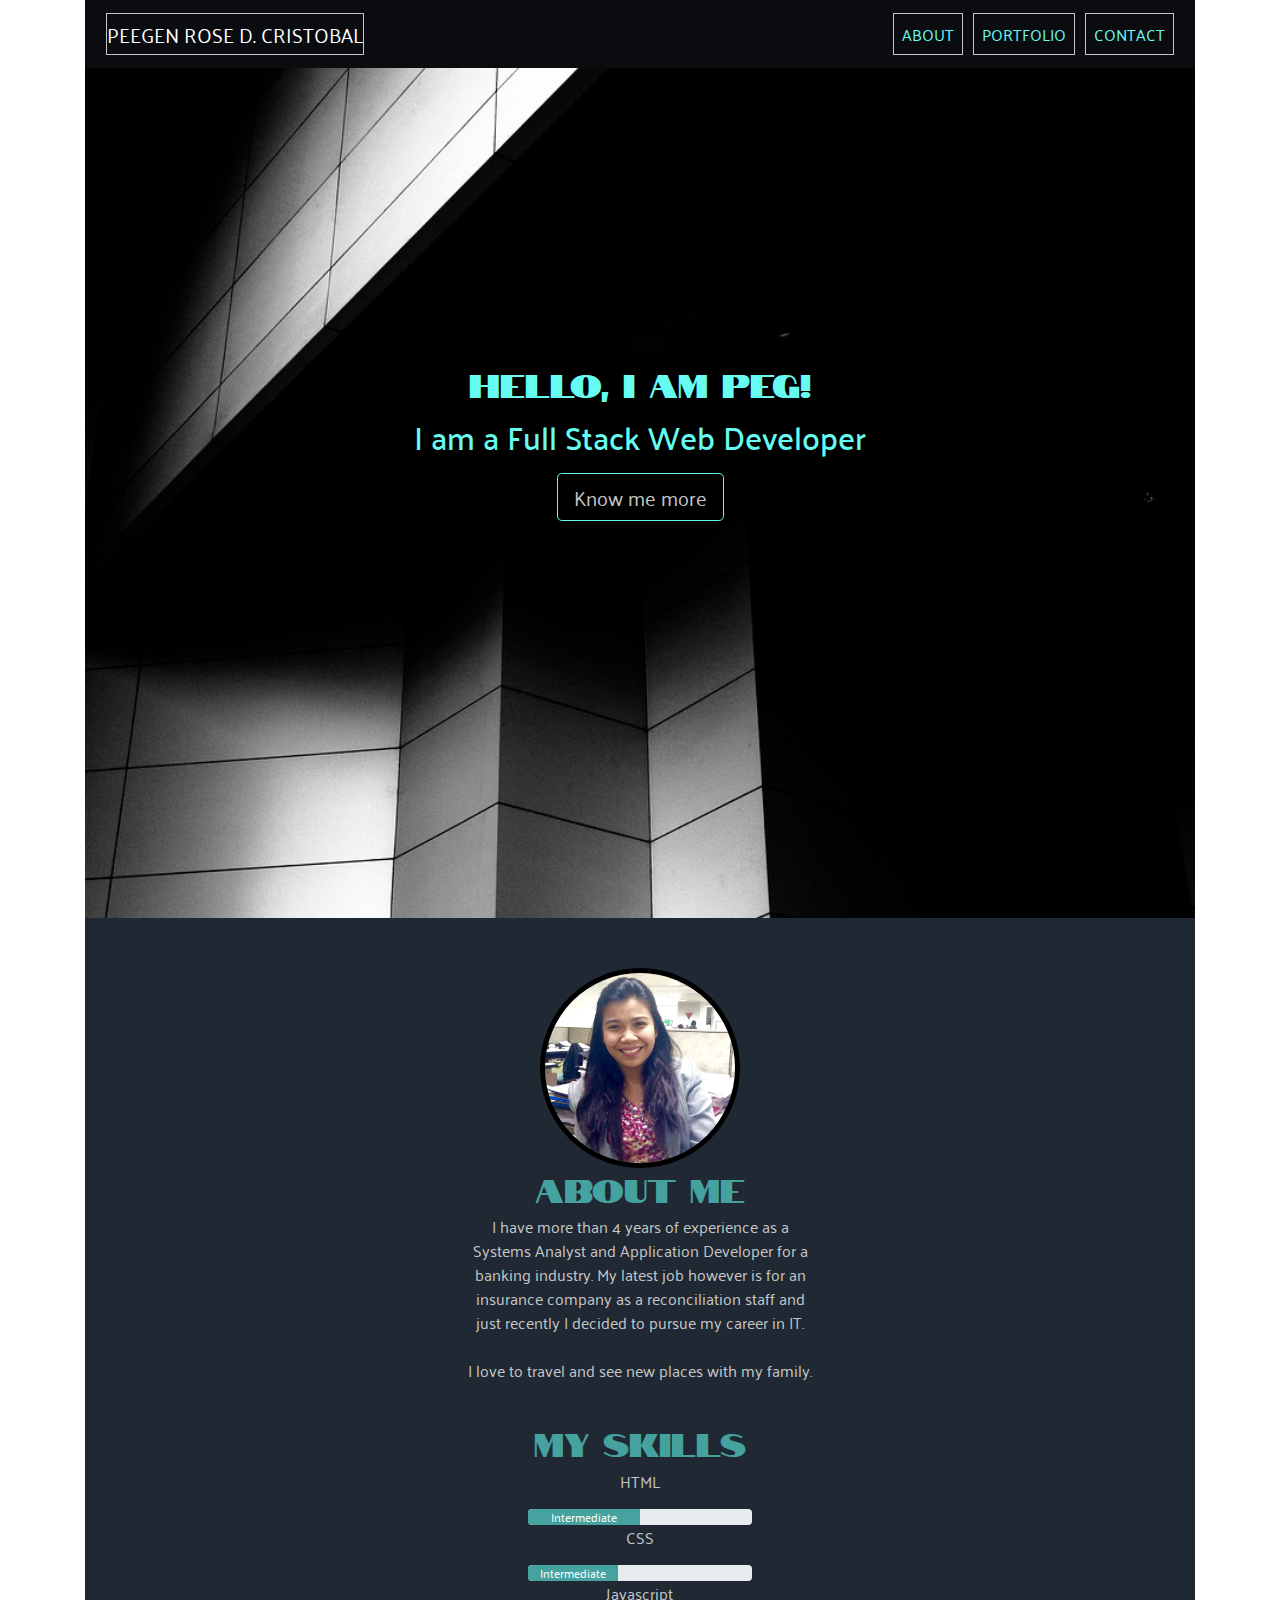
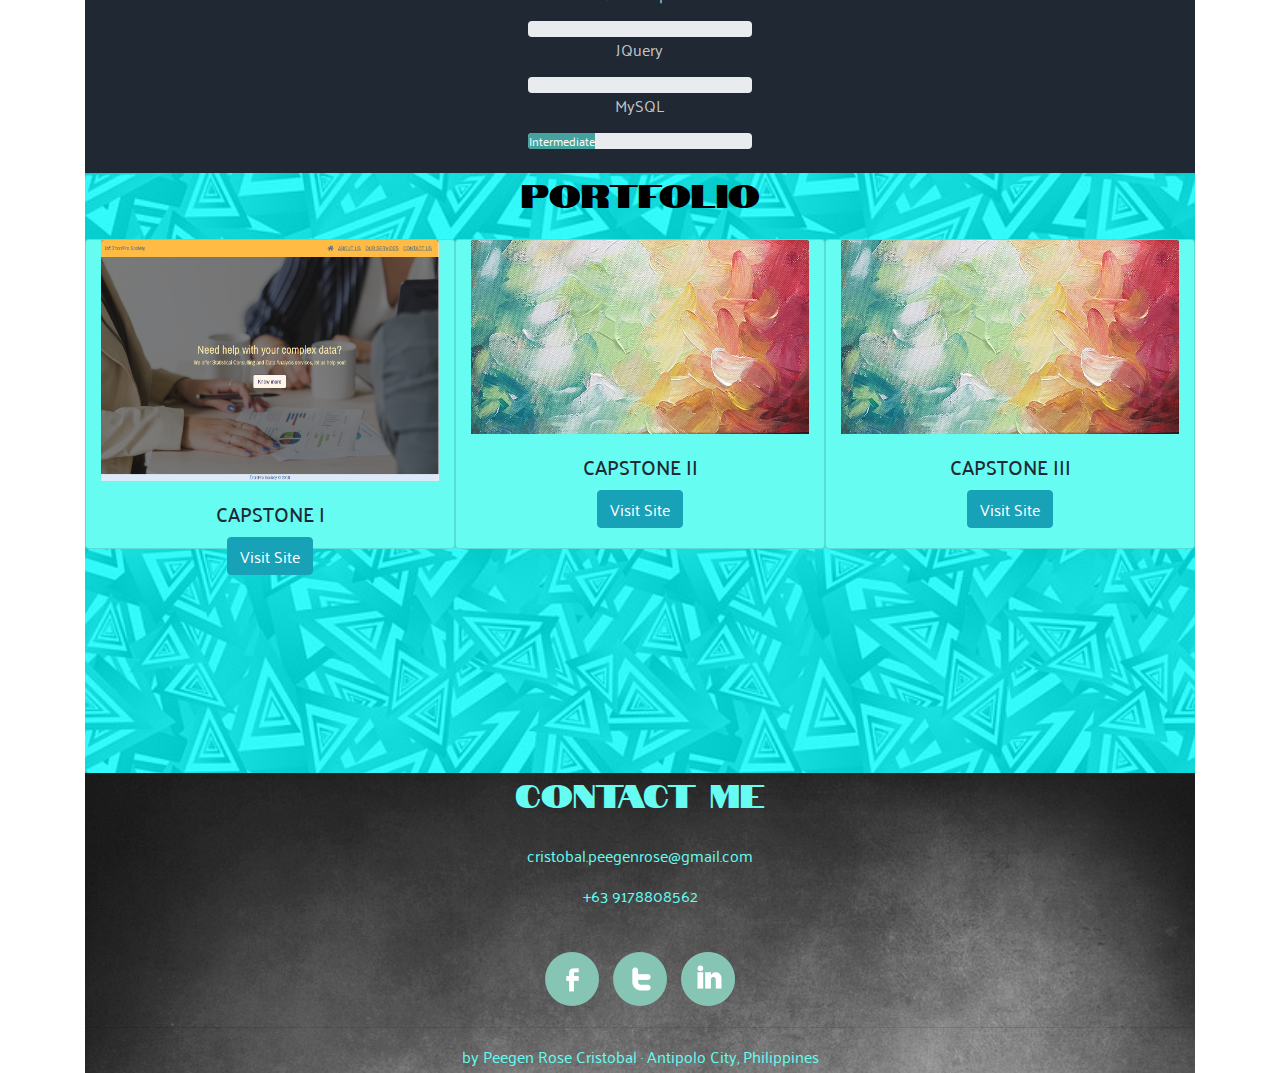
==== index.html @ 83a3d002 "First commit" ====
<!DOCTYPE html>
<html>
<head>
	<meta charset="utf-8">
	<meta name="viewport" content="width=device-width, initial-scale=1.0, maximum-scale=1.0">
	<meta http-equiv="X-UA-Compatible" content="IE=Edge">
	<title>Peegen Rose Cristobal| Full Stack Web Developer </title>
	<link rel="stylesheet" type="text/css" href="./assets/css/style2.css">
	<link rel="stylesheet" type="text/css" href="./assets/css/bootstrap.css">	
	<script src="https://code.jquery.com/jquery-3.3.1.js" integrity="sha256-2Kok7MbOyxpgUVvAk/HJ2jigOSYS2auK4Pfzbm7uH60=" crossorigin="anonymous"></script>
	<!-- JS Popper CDN -->
	<script src="https://cdnjs.cloudflare.com/ajax/libs/popper.js/1.12.9/umd/popper.min.js" integrity="sha384-ApNbgh9B+Y1QKtv3Rn7W3mgPxhU9K/ScQsAP7hUibX39j7fakFPskvXusvfa0b4Q" crossorigin="anonymous"></script>
	<!-- Bootstrap JS -->
	<script type="text/javascript" src="./assets/js/bootstrap.js"></script>
	<link rel="stylesheet" type="text/css" href="assets/css/animate.css">
	<link href="https://fonts.googleapis.com/css?family=El+Messiri" rel="stylesheet">
	<link href="https://fonts.googleapis.com/css?family=Notable" rel="stylesheet">
	<link href="https://fonts.googleapis.com/css?family=Palanquin" rel="stylesheet">
	<link rel="stylesheet" href="https://use.fontawesome.com/releases/v5.3.1/css/all.css" integrity="sha384-mzrmE5qonljUremFsqc01SB46JvROS7bZs3IO2EmfFsd15uHvIt+Y8vEf7N7fWAU" crossorigin="anonymous">
</head>
<body>
	<div class="container">
		<nav class="navbar navbar-expand-lg navbar-dark sticky-top">
			 <a href="#landingpage" class="navbar-brand">PEEGEN ROSE D. CRISTOBAL</a>
			<button class="navbar-toggler" type="button" data-toggle="collapse" data-target="#navbarContent"><span class="navbar-toggler-icon"></span></button>
			<div class="collapse navbar-collapse" id="navbarContent">
				<ul class="navbar-nav ml-auto">
					<li class="nav-item">
						<a href="#aboutme" class="nav-link">ABOUT</a>
					</li>
					<li class="nav-item">
						<a href="#portfolio" class="nav-link">PORTFOLIO</a>
					</li>
					<li class="nav-item">
						<a href="#mainfooter" class="nav-link">CONTACT</a>
					</li>
				</ul>
			</div>
		</nav>
	
		<main id="landingpage">
			<div class="containermain">
				<h2>
					<p class="name animated fadeIn">Hello, I AM PEG!</p>
					<p>I am a Full Stack Web Developer</p>
			
			    	<p><a class="btn btn-lg btn-trans" href="#aboutme" role="button"> Know me more </a></p>
				</h2>
			</div>
  		</main>

	  	<section id="aboutme">
	  		<div class="row row2">
	  			<div class="col-lg-4 offset-lg-4">
		  			<img id="me" src="assets/images/me.jpg">
			  		<h2 class="section-title"> ABOUT ME</h2>
					<p class="about">I have more than 4 years of experience as a Systems Analyst and Application Developer for a banking industry. My latest job however is for an insurance company as a reconciliation staff and just recently I decided to pursue my career in IT.
					<br>
					<br>
					I love to travel and see new places with my family.  </p>
					<br>
					<h2 class="section-title"> MY SKILLS</h2>
					<div class="row">
						<div class="col-lg-8 offset-lg-2">
						<p>HTML</p>
							<div class="progress">
								<div class="progress-bar" style="width:50%">Intermediate</div>
							</div>
						<p>CSS</p>
							<div class="progress">
								<div class="progress-bar" style="width:40%">Intermediate</div>
							</div>
					<p>Javascript</p>
							<div class="progress">
								<div class="progress-bar" style="width:0%"></div>
							</div>
					<p>JQuery</p>
				<div class="progress">
					<div class="progress-bar" style="width:0%"></div>
				</div>
				<p>MySQL</p>
				<div class="progress">
					<div class="progress-bar" style="width:30%">Intermediate</div>
				</div>
				<br>
			</div>
			</div>

			</div>
	  	</section>

	  	<section id="portfolio">
			<div class="containerportfolio">
				<h2 class="section-title">PORTFOLIO</h2>
				<div class="card col-lg-4" >
					<img src="./assets/images/capstone1.png" class="card-img-top">
					   <div class="card-body">
						<h5 class="card-title">CAPSTONE I</h5>
						<a href="https://cristobalpeegenrose.github.io/StatProSociety/"><button class="btn btn-info" type="submit">Visit Site</button></a>
					</div>
				</div>
				<div class="card col-lg-4">
					<img src="./assets/images/background.jpg" class="card-img-top">
					<div class="card-body">
						<h5 class="card-title">CAPSTONE II</h5>
						<a href="#"><button class="btn btn-info" type="submit">Visit Site</button></a>
					</div>
				</div>
				<div class="card col-lg-4" >
					<img src="./assets/images/background.jpg" class="card-img-top">
					<div class="card-body">
						<h5 class="card-title">CAPSTONE III</h5>
						<a href="#"><button class="btn btn-info" type="submit">Visit Site</button></a>
					</div>
				</div>
			</div>
	  	</section>


  	<footer id="mainfooter">
  		<div class="containercontact">
			<h2 class="section-title">CONTACT ME</h2>
			<br>
			<p>cristobal.peegenrose@gmail.com</p>
				<p>+63 9178808562</p>
			<br>
			<a href="https://www.facebook.com"><img style="width: 64px; height: 64px;"src="./assets/images/facebook.png"></a>
			<a href="https://www.twitter.com"><img style="width: 64px; height: 64px;"src="./assets/images/twitter.png"></a>
			<a href="https://www.instagram.com"><img style="width: 64px; height: 64px;"src="./assets/images/insta.png"></a>
			<br>
			<hr>
			<p> by Peegen Rose Cristobal &middot; Antipolo City, Philippines
			</p>
		</div>
	</footer>
</div>
</body>
</html>
---- assets/css/style2.css ----
* {
	margin: 0;
	padding: 0;
	box-sizing: border-box;
	font-family: 'Palanquin', sans-serif;
}



main {

	/*background-image: url(../images/bulb.jpg);*/
	background-size: cover;
	background-repeat: no-repeat;

	height: 850px;
	background-position: center top; 
	width: 100%;
	
}

.header {
	background-color: #030B21;

}

.navbar-toggler-icon {
	color: #66FCF1;
}

#navbarContent>ul>li>a {
	color: #66FCF1;
	background-color: #0B0C10;
	margin: 5px;
	text-align: center;
	border: 1px solid #C5C6C7;
}


.navbar>.navbar-brand {

	background-color: #0B0C10;
	margin: 5px;
	text-align: center;
	border: 1px solid #C5C6C7;
}

.navbar {
	background-color: #0B0C10;
}

.container {
	width: 80%;
}

#landingpage {
	background-size: cover;
    background-image: url(../images/background1.jpg);
    background-repeat: no-repeat;
    background-position: center top;
	background-color: #041133;
	text-align: center;
}

#landingpage>.containermain >h2>p>.btn-trans {
	border: solid 1px #66FCF1;
	color: #C5C6C7;
}

#landingpage>.containermain >h2>p>.btn-trans:hover {
	background-color: #66FCF1;
	border: solid 1px #66FCF1;
	color: #0B0C10;
}


#landingpage {
/*	background-image: url(../images/background1.jpg);*/
	background-color: #0B0C10;
}



div.containermain h2 {
	color: #66FCF1;
    margin: 0;
    position: absolute;
    top: 50%;
    left: 50%;
    margin-right: -50%;
    transform: translate(-50%, -50%);
   
}

 div.containermain h2 .name, h2 { 
 	font-family: 'Notable', sans-serif;
 }

div.containerportfolio h2 {
	color: black;
	text-align: center;
}

div.containercontact{
	text-align: center;
}

#aboutme {
	color: #45A29E;
	text-align: center;
/*	background-image: url(../images/d3.jpg);*/
	background-color: #1F2833;
}

#me {
	height: 200px; 
	width: 200px;
	border-radius: 50%;
	border-style: solid;
	border-width: 5px;
	border-color: black;
	margin-top: 50px;
}

#portfolio {
	background-color: #45A29E;
	height: 600px;
	color: #1F2833;
	background-size: cover;
    background-image: url(../images/cyan.jpg);
	background-repeat: no-repeat;
    background-position: center top;
}


#portfolio>.containerportfolio>.card>.card-body>button {
	border: solid 1px #66FCF1;
	background-color: #1F2833;
}

#portfolio>.containerportfolio>.card>.card-body>button:hover {
	background-color: #66FCF1;
	border: solid 1px #66FCF1;
	color: #0B0C10;
}

#mainfooter {
	background-size: cover;
    background-image: url(../images/contact.jpg);
	background-repeat: no-repeat;
    background-position: center top;
	background-color: #C5C6C7;
	color: #66FCF1;
	height: 300px;

}

#portfolio>.containerportfolio>.card {
	margin-top: 20px;
	float: left;
	height: 310px;
	width: 400px;
	text-align: center;
	background-color: #66FCF1;
}

.card>img{
	background-color: #0B0C10;

}

.section-title {
	font-family: 'Notable', sans-serif;
}

img {
	width: 400px;
	height: 300px;

}

#aboutme>.row>div>p, #aboutme>.row>div>div>div>p{
	color: #C5C6C7;
}

#aboutme>.row>div>div>div>.progress>.progress-bar{
	background-color: #45A29E; 
}
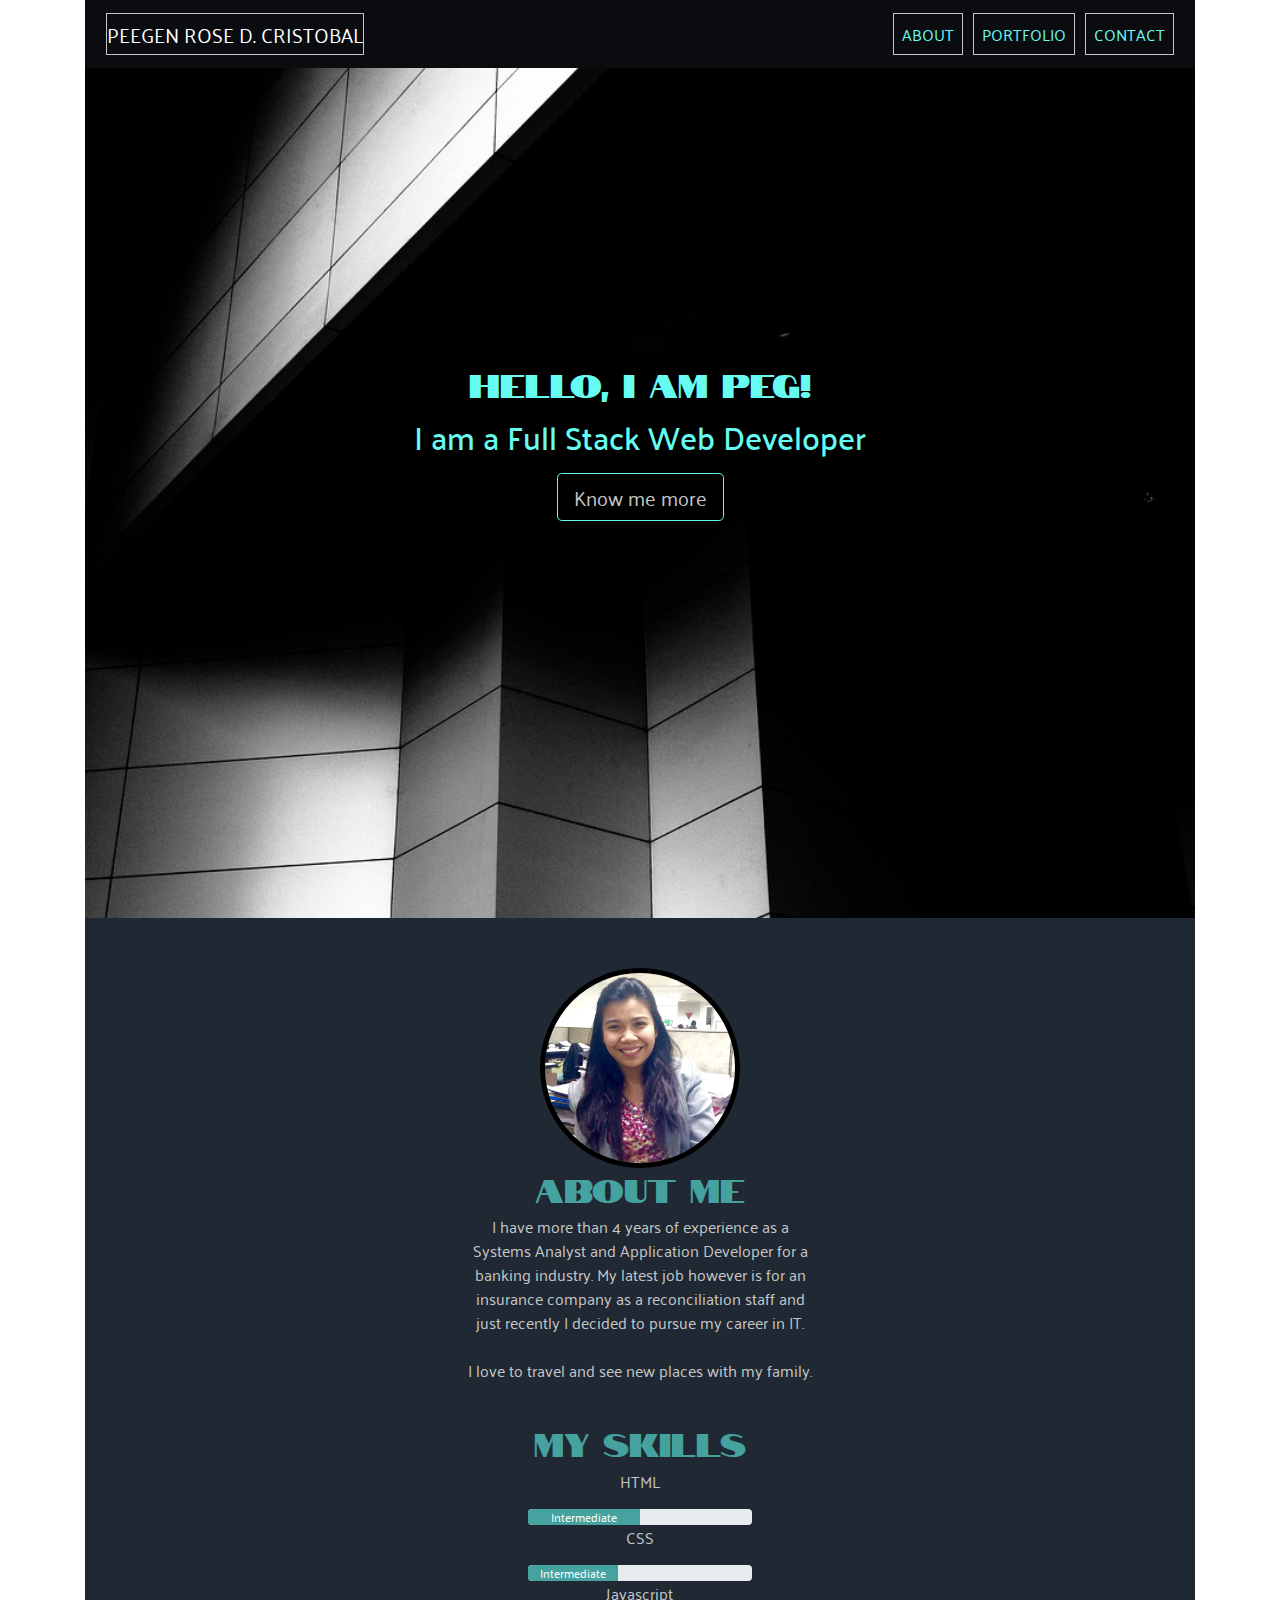
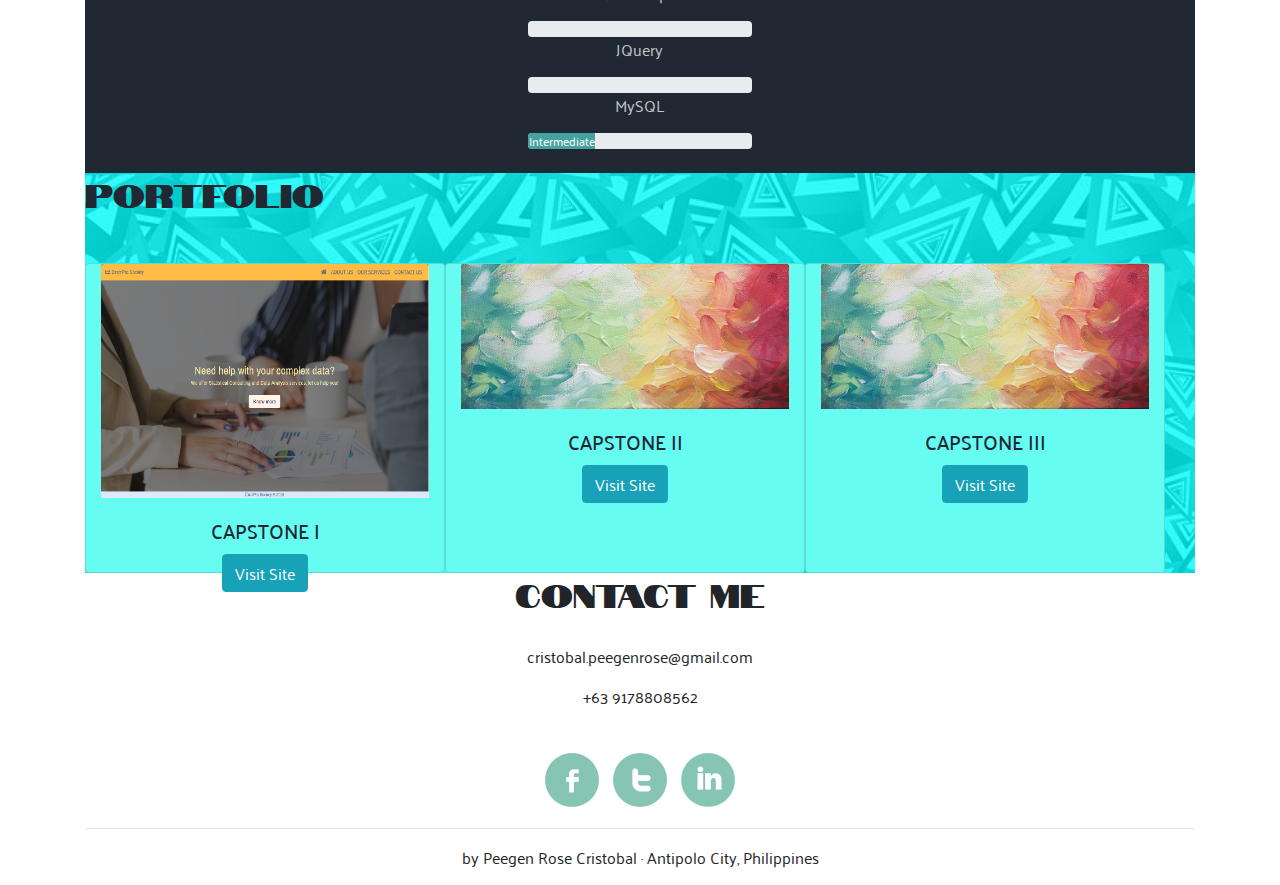
==== commit c6afcd18: "Second Commit" ====
--- a/index.html
+++ b/index.html
@@ -19,7 +19,7 @@
 	<link rel="stylesheet" href="https://use.fontawesome.com/releases/v5.3.1/css/all.css" integrity="sha384-mzrmE5qonljUremFsqc01SB46JvROS7bZs3IO2EmfFsd15uHvIt+Y8vEf7N7fWAU" crossorigin="anonymous">
 </head>
 <body>
-	<div class="container">
+	<div class="container container-fluid">
 		<nav class="navbar navbar-expand-lg navbar-dark sticky-top">
 			 <a href="#landingpage" class="navbar-brand">PEEGEN ROSE D. CRISTOBAL</a>
 			<button class="navbar-toggler" type="button" data-toggle="collapse" data-target="#navbarContent"><span class="navbar-toggler-icon"></span></button>
@@ -49,8 +49,8 @@
 			</div>
   		</main>
 
-	  	<section id="aboutme">
-	  		<div class="row row2">
+	  	<section id="aboutme"> 
+	  		<div class="row row2 px-0 mb-0">
 	  			<div class="col-lg-4 offset-lg-4">
 		  			<img id="me" src="assets/images/me.jpg">
 			  		<h2 class="section-title"> ABOUT ME</h2>
@@ -90,8 +90,10 @@
 	  	</section>
 
 	  	<section id="portfolio">
-			<div class="containerportfolio">
+		
 				<h2 class="section-title">PORTFOLIO</h2>
+				<br>
+				<div class="row containerportfolio container-fluid">
 				<div class="card col-lg-4" >
 					<img src="./assets/images/capstone1.png" class="card-img-top">
 					   <div class="card-body">
@@ -117,8 +119,8 @@
 	  	</section>
 
 
-  	<footer id="mainfooter">
-  		<div class="containercontact">
+  	<footer id="mainfooter container-fluid">
+  		<div class=" footer containercontact">
 			<h2 class="section-title">CONTACT ME</h2>
 			<br>
 			<p>cristobal.peegenrose@gmail.com</p>
--- a/assets/css/style2.css
+++ b/assets/css/style2.css
@@ -113,7 +113,7 @@
 }
 
 #me {
-	height: 200px; 
+/*	height: 200px; */
 	width: 200px;
 	border-radius: 50%;
 	border-style: solid;
@@ -124,7 +124,8 @@
 
 #portfolio {
 	background-color: #45A29E;
-	height: 600px;
+	/*height: 600px;*/
+	height: auto;
 	color: #1F2833;
 	background-size: cover;
     background-image: url(../images/cyan.jpg);
@@ -151,8 +152,8 @@
     background-position: center top;
 	background-color: #C5C6C7;
 	color: #66FCF1;
-	height: 300px;
-
+	/*height: 300px;
+*/
 }
 
 #portfolio>.containerportfolio>.card {
@@ -175,7 +176,7 @@
 
 img {
 	width: 400px;
-	height: 300px;
+/*	height: 300px;*/
 
 }
 
